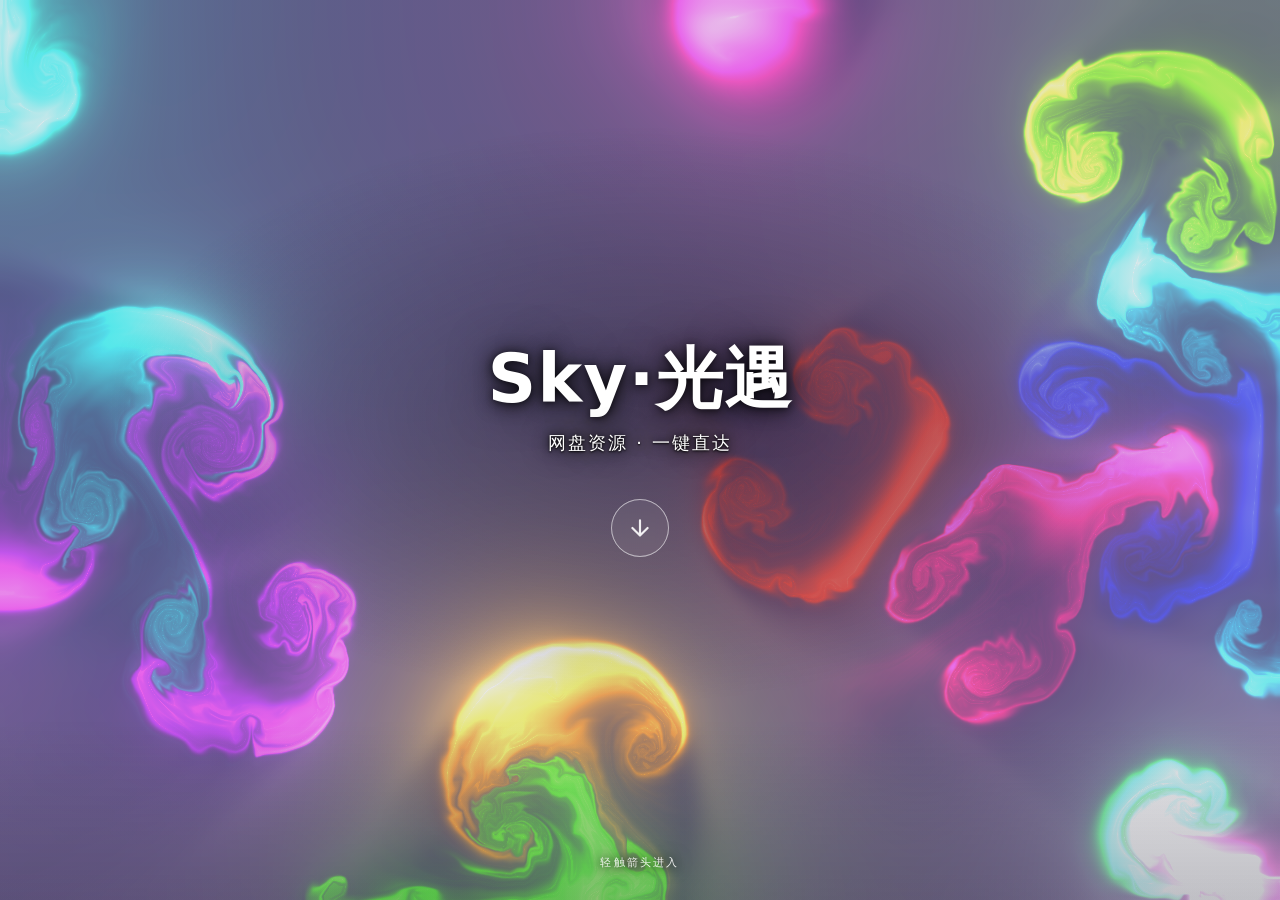
==== index.html @ 62e23b00 "删顶栏+卡片区占满一屏+间距拉开+关于改名 (v=20261108j)" ====
<!doctype html>
<html lang="zh-CN">
<head>
  <meta charset="utf-8">
  <meta name="viewport" content="width=device-width, initial-scale=1, viewport-fit=cover">
  <meta name="theme-color" content="#454178">
  <meta name="description" content="Sky·光遇：光遇资源网盘导航，一键直达。">
  <meta property="og:title" content="Sky·光遇 · 网盘导航">
  <meta property="og:description" content="与光相遇 · 资源直达。">
  <title>Sky·光遇 · 网盘导航</title>
  <link rel="icon" href="favicon.svg" type="image/svg+xml">
  <link rel="stylesheet" href="style.css?v=20261108j">
</head>
<body>

  <!-- ====== 首屏 ====== -->
  <section class="intro" id="intro">
    <canvas id="background" aria-hidden="true"></canvas>
    <canvas id="flow" aria-hidden="true"></canvas>
    <div class="intro-veil" aria-hidden="true"></div>
    <div class="intro-inner">
      <h1 class="intro-title" id="intro-title">Sky·光遇</h1>
      <p class="intro-sub" id="intro-sub">网盘资源 · 一键直达</p>
      <button class="enter" id="enterBtn" type="button" aria-label="进入导航">
        <span class="enter-ring">
          <svg viewBox="0 0 24 24" fill="none" stroke="currentColor" stroke-width="2" stroke-linecap="round" stroke-linejoin="round">
            <path d="M12 5v14M19 12l-7 7-7-7"/>
          </svg>
        </span>
      </button>
    </div>
    <span class="intro-tip">轻触箭头进入</span>
  </section>

  <!-- ====== 主屏 ====== -->
  <section class="main" id="main" aria-hidden="true">

    <!-- 名片卡 -->
    <div class="card-wrap">
      <div class="card" id="card">
        <div class="card-inner">
          <img class="card-avatar" src="assets/avatar.png" alt="Sky·光遇 头像">
          <h1 id="card-title">Sky·光遇</h1>
          <p class="card-slogan" id="card-slogan"></p>
          <ul class="card-links" id="card-links"></ul>
        </div>
      </div>
    </div>

    <!-- 提示条 -->
    <div class="notice-wrap" id="notice-wrap">
      <div class="notice" id="notice">
        <span class="notice-icon">
          <svg viewBox="0 0 24 24" fill="none" stroke="currentColor" stroke-width="2" stroke-linecap="round" stroke-linejoin="round">
            <path d="M10.29 3.86 1.82 18a2 2 0 0 0 1.71 3h16.94a2 2 0 0 0 1.71-3L13.71 3.86a2 2 0 0 0-3.42 0z"/>
            <path d="M12 9v4M12 17h.01"/>
          </svg>
        </span>
        <div class="notice-body">
          <div class="notice-title" id="notice-title"></div>
          <ol class="notice-list" id="notice-list"></ol>
        </div>
      </div>
    </div>

    <!-- 网盘下载 -->
    <section class="downloads" id="downloads">
      <h2 id="downloads-title">网盘下载</h2>
      <p class="downloads-sub" id="downloads-sub"></p>
      <div class="downloads-grid" id="downloads-grid"></div>
    </section>

    <!-- 关于 -->
    <section class="about" id="about">
      <h2 id="about-title">关于本站</h2>
      <div class="about-body" id="about-body"></div>
    </section>

    <footer class="site-footer">
      <span id="copyright"></span>
    </footer>
  </section>

  <script src="links.js?v=20261108j"></script>
  <script src="fluid.js?v=20261108j"></script>
  <script src="app.js?v=20261108j"></script>
</body>
</html>
---- style.css ----
/* ============================================================
 * Sky·光遇 · 紫罗兰风格导航
 * ============================================================ */
:root {
  --bg: #1a1a2e;
  --text: #fff;
  --muted: rgba(255, 255, 255, .55);
  --faint: rgba(255, 255, 255, .35);
  --glass: rgba(255, 255, 255, .045);
  --glass-strong: rgba(255, 255, 255, .08);
  --border: rgba(255, 255, 255, .09);
  --violet: #7b68ee;
  --cyan: #4a90d9;
  --warn: #f0a050;
  --font: "Outfit", system-ui, -apple-system, "Segoe UI", "PingFang SC", "Hiragino Sans GB", "Microsoft YaHei", sans-serif;
  --mono: ui-monospace, "JetBrains Mono", Consolas, monospace;
  --ease-out: cubic-bezier(.22, 1, .36, 1);
  /* 刘海屏 / 底部指示条安全区 */
  --safe-l: env(safe-area-inset-left, 0px);
  --safe-r: env(safe-area-inset-right, 0px);
  --safe-t: env(safe-area-inset-top, 0px);
  --safe-b: env(safe-area-inset-bottom, 0px);
}

* { margin: 0; padding: 0; box-sizing: border-box; }
html, body { width: 100%; height: 100%; }
/* 暗色站：让浏览器把滚动条、表单控件等系统 UI 也画成暗色 */
html { color-scheme: dark; }
body {
  background: var(--bg);
  color: var(--text);
  font-family: var(--font);
  -webkit-font-smoothing: antialiased;
  text-rendering: optimizeLegibility;
  overflow: hidden;
}
a { color: inherit; text-decoration: none; }
ul, ol { list-style: none; }
img { display: block; max-width: 100%; }
button { font: inherit; }

/* ========== 首屏 ========== */
.intro {
  position: fixed;
  inset: 0;
  z-index: 20;
  display: flex;
  align-items: center;
  justify-content: center;
  overflow: hidden;
  background: radial-gradient(ellipse at 50% 45%, #454178 0%, #383463 62%, #2e2b52 100%);
  transition: transform .9s cubic-bezier(.76, 0, .24, 1), opacity .9s cubic-bezier(.76, 0, .24, 1);
  /* 触控顺滑：禁掉浏览器在首屏上的滚动/缩放手势判定，触摸事件直接喂给流体 */
  touch-action: none;
}
.intro.is-gone { transform: translateY(-100%); opacity: 0; pointer-events: none; }
/* 首屏双画布：#background = WebGL 流体（同参考站）；#flow = 不支持 WebGL 时的 2D 降级 */
#background,
#flow {
  position: absolute;
  inset: 0;
  display: block;
  width: 100%;
  height: 100%;
  transition: opacity .6s ease;
}
#flow { display: none; }
body.no-webgl #background { display: none; }
body.no-webgl #flow { display: block; }
/* 降级时的静态彩色光晕，保证首屏仍有流动感 */
body.no-webgl .intro {
  background:
    radial-gradient(ellipse 42% 50% at 18% 30%, rgba(74, 144, 217, .42), transparent 62%),
    radial-gradient(ellipse 40% 46% at 82% 28%, rgba(123, 104, 238, .42), transparent 62%),
    radial-gradient(ellipse 46% 40% at 65% 78%, rgba(255, 107, 170, .30), transparent 62%),
    radial-gradient(ellipse 40% 38% at 25% 82%, rgba(240, 170, 90, .24), transparent 62%),
    radial-gradient(ellipse at 50% 45%, #454178 0%, #383463 62%, #2e2b52 100%);
}
/* 只留标题背后一小团保护晕 + 一层 10% 的柔光薄罩，不再是压暗四周的暗屏 */
.intro-veil {
  position: absolute;
  inset: 0;
  z-index: 1;
  pointer-events: none;
  background:
    radial-gradient(ellipse 42% 32% at 50% 46%, rgba(12, 10, 30, .38) 0%, rgba(12, 10, 30, .16) 58%, transparent 100%),
    linear-gradient(0deg, rgba(10, 10, 26, .18) 0%, transparent 20%),
    linear-gradient(rgba(26, 24, 52, .10), rgba(26, 24, 52, .10));
}
.intro-inner { position: relative; z-index: 3; text-align: center; padding: 24px; }
.intro-title {
  font-size: clamp(2.3rem, 7.5vw, 4.2rem);
  font-weight: 700;
  letter-spacing: .02em;
  line-height: 1.1;
  color: #fff;
  text-shadow: 0 1px 6px rgba(0, 0, 0, .55), 0 2px 18px rgba(0, 0, 0, .85), 0 0 44px rgba(0, 0, 0, .6);
  animation: introRise .9s var(--ease-out) both;
}
.intro-sub {
  margin-top: 14px;
  font-size: clamp(.9rem, 2vw, 1.1rem);
  font-weight: 400;
  letter-spacing: .12em;
  color: #fff;
  text-shadow: 0 1px 2px rgba(0, 0, 0, .95), 0 0 6px rgba(0, 0, 0, .9), 0 0 16px rgba(0, 0, 0, .8), 0 0 28px rgba(0, 0, 0, .6);
  animation: introRise .9s .12s var(--ease-out) both;
}
@keyframes introRise {
  from { opacity: 0; transform: translateY(16px); }
  to { opacity: 1; transform: none; }
}
@media (prefers-reduced-motion: reduce) {
  .intro-title, .intro-sub { animation: none; }
}
.intro-tip {
  position: absolute;
  bottom: 30px;
  left: 0;
  right: 0;
  text-align: center;
  font-size: .7rem;
  letter-spacing: .2em;
  color: rgba(255, 255, 255, .9);
  text-shadow: 0 1px 8px rgba(0, 0, 0, .9), 0 0 18px rgba(0, 0, 0, .6);
  z-index: 3;
}

.enter {
  display: inline-flex;
  align-items: center;
  justify-content: center;
  margin-top: 44px;
  padding: 0;
  border: 0;
  background: none;
  cursor: pointer;
  color: var(--text);
  animation: enterFloat 2.6s ease-in-out infinite;
  -webkit-tap-highlight-color: transparent;
}
.enter-ring {
  position: relative;
  width: 58px;
  height: 58px;
  border-radius: 50%;
  border: 1px solid rgba(255, 255, 255, .32);
  background: rgba(255, 255, 255, .06);
  display: flex;
  align-items: center;
  justify-content: center;
  backdrop-filter: blur(6px);
  -webkit-backdrop-filter: blur(6px);
  transition: border-color .3s ease, background .3s ease, transform .3s ease, box-shadow .3s ease;
}
.enter-ring::before {
  content: "";
  position: absolute;
  inset: -1px;
  border-radius: 50%;
  border: 1px solid rgba(255, 255, 255, .34);
  pointer-events: none;
  animation: enterPulse 2.6s ease-out infinite;
}
.enter-ring svg { width: 26px; height: 26px; opacity: .9; transition: transform .3s ease, opacity .3s ease; }
.enter:hover .enter-ring,
.enter:focus-visible .enter-ring {
  border-color: rgba(255, 255, 255, .7);
  background: rgba(255, 255, 255, .14);
  transform: scale(1.08);
  box-shadow: 0 0 26px rgba(150, 120, 255, .4);
  outline: none;
}
.enter:hover .enter-ring svg { opacity: 1; transform: translateY(4px); }
.enter:active .enter-ring { transform: scale(.94); }
@keyframes enterFloat { 0%, 100% { transform: translateY(0); } 50% { transform: translateY(9px); } }
@keyframes enterPulse { 0% { transform: scale(1); opacity: .55; } 70%, 100% { transform: scale(1.65); opacity: 0; } }

/* ========== 主屏 ========== */
.main {
  position: fixed;
  inset: 0;
  z-index: 5;
  opacity: 0;
  pointer-events: none;
  overflow-y: auto;
  overflow-x: hidden;
  scroll-behavior: smooth;
  -webkit-overflow-scrolling: touch;
  transition: opacity .6s ease;
}
.main.is-visible { opacity: 1; pointer-events: auto; }
.main::before {
  content: "";
  position: fixed;
  inset: 0;
  z-index: 0;
  pointer-events: none;
  background:
    radial-gradient(ellipse 800px 600px at 10% 15%, rgba(74, 144, 217, .32), transparent 50%),
    radial-gradient(ellipse 700px 500px at 90% 25%, rgba(123, 104, 238, .30), transparent 50%),
    radial-gradient(ellipse 600px 500px at 50% 85%, rgba(255, 107, 107, .16), transparent 50%),
    radial-gradient(ellipse 500px 400px at 85% 80%, rgba(240, 160, 80, .13), transparent 50%),
    linear-gradient(180deg, #1a1a2e 0%, #16213e 50%, #1a1a2e 100%);
}

.topbar {
  position: relative;
  z-index: 2;
  max-width: 720px;
  margin: 0 auto;
  padding: 22px 28px 0;
  display: flex;
  align-items: center;
  justify-content: space-between;
  font-size: .8rem;
  letter-spacing: .08em;
  color: var(--faint);
}
.topbar-count {
  padding: 6px 12px;
  border: 1px solid var(--border);
  border-radius: 999px;
  background: var(--glass);
}

/* ---- 名片卡 ---- */
/* 卡片区拉满一整屏：卡片本身随视口撑高，内容居中分布，与下方提示条拉开距离 */
.card-wrap {
  position: relative;
  z-index: 2;
  min-height: min(100dvh, 880px);
  display: flex;
  align-items: center;
  justify-content: center;
  padding: 48px 28px 64px;
}
.card {
  position: relative;
  width: 100%;
  max-width: 420px;
  min-height: min(calc(100dvh - 170px), 780px);
  display: flex;
  align-items: center;
  padding: 44px 34px;
  border-radius: 24px;
}
.card::before {
  content: "";
  position: absolute;
  inset: 0;
  border-radius: 24px;
  background: var(--glass);
  border: 1px solid var(--border);
  backdrop-filter: blur(24px);
  -webkit-backdrop-filter: blur(24px);
  box-shadow: 0 30px 80px rgba(0, 0, 0, .22);
}
.card-inner {
  position: relative;
  z-index: 1;
  display: flex;
  flex-direction: column;
  align-items: center;
  justify-content: center;
  gap: 16px;
  width: 100%;
  text-align: center;
}
.card-avatar {
  width: 108px;
  height: 108px;
  border-radius: 50%;
  border: 3px solid rgba(255, 255, 255, .62);
  object-fit: cover;
  background: #fff;
  box-shadow: 0 12px 34px rgba(0, 0, 0, .38), 0 0 0 5px rgba(169, 140, 255, .16);
}
.card h1 { margin-top: 8px; font-size: 1.6rem; font-weight: 600; letter-spacing: .02em; }
.card-slogan { font-size: .9rem; font-weight: 300; color: var(--muted); letter-spacing: .04em; }
.card-links { display: flex; flex-direction: column; gap: 14px; width: 100%; margin-top: 26px; }
.card-links li { width: 100%; }
.card-links li.row-pair { display: flex; gap: 10px; }
.card-links li.row-pair > * { flex: 1; min-width: 0; }
.card-links a,
.card-links button {
  width: 100%;
  display: flex;
  flex-direction: row;
  align-items: center;
  justify-content: center;
  gap: 8px;
  padding: 14px 18px;
  border: 1px solid var(--border);
  border-radius: 14px;
  background: var(--glass);
  color: var(--text);
  cursor: pointer;
  white-space: nowrap;
  -webkit-tap-highlight-color: transparent;
  transition: background .3s ease, border-color .3s ease, transform .35s var(--ease-out);
}
.card-links a:hover,
.card-links button:hover { background: var(--glass-strong); border-color: rgba(255, 255, 255, .2); transform: translateY(-4px); }
.card-links a:active,
.card-links button:active { transform: scale(.97); }
.card-links a:focus-visible,
.card-links button:focus-visible { outline: 2px solid var(--violet); outline-offset: 2px; }
.card-links svg { width: 20px; height: 20px; flex-shrink: 0; opacity: .88; }
.card-links span { font-size: .84rem; letter-spacing: .03em; }
.toast {
  position: fixed;
  left: 50%;
  bottom: 42px;
  z-index: 60;
  transform: translate(-50%, 14px);
  padding: 10px 18px;
  border-radius: 999px;
  border: 1px solid var(--border);
  background: rgba(26, 26, 46, .92);
  backdrop-filter: blur(12px);
  font-size: .8rem;
  letter-spacing: .04em;
  opacity: 0;
  pointer-events: none;
  transition: opacity .25s ease, transform .25s var(--ease-out);
}
.toast.is-on { opacity: 1; transform: translate(-50%, 0); }

/* ---- 提示条 ---- */
.notice-wrap { position: relative; z-index: 2; max-width: 720px; margin: 0 auto; padding: 30px 28px 8px; }
.notice {
  display: flex;
  gap: 12px;
  padding: 14px 18px 15px;
  border-radius: 14px;
  background: rgba(240, 160, 80, .07);
  border: 1px solid rgba(240, 160, 80, .22);
  border-left: 4px solid var(--warn);
}
.notice-icon { flex-shrink: 0; width: 20px; height: 20px; margin-top: 2px; color: var(--warn); }
.notice-icon svg { width: 20px; height: 20px; }
.notice-body { flex: 1; min-width: 0; }
.notice-title { font-size: .85rem; font-weight: 600; letter-spacing: .04em; color: var(--warn); margin-bottom: 7px; }
.notice-list { counter-reset: note; }
.notice-list li {
  position: relative;
  counter-increment: note;
  padding-left: 22px;
  font-size: .82rem;
  line-height: 1.75;
  color: var(--muted);
}
.notice-list li + li { margin-top: 3px; }
.notice-list li::before {
  content: counter(note) "、";
  position: absolute;
  left: 0;
  top: 0;
  font-family: var(--mono);
  font-size: .78rem;
  color: rgba(240, 160, 80, .85);
}

/* ---- 网盘下载 ---- */
.downloads { position: relative; z-index: 2; max-width: 720px; margin: 0 auto; padding: 46px 28px 10px; border-radius: 20px; }
.downloads h2 { font-size: clamp(1.4rem, 3.6vw, 1.9rem); font-weight: 600; letter-spacing: -.02em; margin-bottom: 10px; display: flex; align-items: center; gap: 10px; }
.downloads h2::before { content: ""; width: 4px; height: 22px; border-radius: 2px; background: var(--violet); }
.downloads-sub { color: var(--muted); font-size: .92rem; line-height: 1.6; margin-bottom: 22px; }
.downloads-grid { display: grid; grid-template-columns: repeat(auto-fill, minmax(210px, 1fr)); gap: 12px; }
.download-card {
  display: flex;
  align-items: center;
  gap: 12px;
  width: 100%;
  padding: 14px 16px;
  border-radius: 16px;
  border: 1px solid var(--border);
  background: var(--glass);
  color: var(--text);
  text-align: left;
  cursor: pointer;
  backdrop-filter: blur(18px);
  -webkit-backdrop-filter: blur(18px);
  -webkit-tap-highlight-color: transparent;
  transition: transform .35s var(--ease-out), background .25s ease, border-color .25s ease, box-shadow .35s ease;
}
.download-card:hover {
  background: var(--glass-strong);
  border-color: rgba(255, 255, 255, .2);
  transform: translateY(-4px);
  box-shadow: 0 14px 32px -18px var(--glow, rgba(123, 104, 238, .42));
}
.download-card:active { transform: scale(.98); }
.download-card:focus-visible { outline: 2px solid var(--violet); outline-offset: 2px; }

/* 网盘徽章：彩色玻璃质感（渐变 + 斜向高光 + 内描边 + 品牌色柔光），不再是纯色块 */
.download-badge {
  position: relative;
  isolation: isolate;
  width: 44px;
  height: 44px;
  border-radius: 14px;
  display: flex;
  align-items: center;
  justify-content: center;
  flex-shrink: 0;
  overflow: hidden;
  color: #fff;
  border: 1px solid rgba(255, 255, 255, .34);
  background:
    linear-gradient(150deg, rgba(255, 255, 255, .38) 0%, rgba(255, 255, 255, .06) 34%, transparent 58%),
    linear-gradient(160deg, transparent 28%, rgba(0, 0, 0, .32) 100%),
    linear-gradient(145deg, var(--c1, #7b68ee) 0%, var(--c2, #4034a8) 88%);
  box-shadow:
    inset 0 1px 1px rgba(255, 255, 255, .55),
    inset 0 -5px 10px rgba(0, 0, 0, .2),
    0 4px 12px -3px var(--glow, rgba(123, 104, 238, .42)),
    0 3px 8px rgba(0, 0, 0, .3);
  transition: transform .4s var(--ease-out), box-shadow .4s var(--ease-out);
}
/* 斜切玻璃反光，hover 时缓缓扫过 */
.download-badge::before {
  content: "";
  position: absolute;
  inset: -45% -65%;
  z-index: 0;
  pointer-events: none;
  background: linear-gradient(115deg, transparent 34%, rgba(255, 255, 255, .3) 46%, rgba(255, 255, 255, .06) 57%, transparent 67%);
  transform: translateX(-24%);
  transition: transform .6s var(--ease-out);
}
/* 底部一圈柔和反射，制造厚度 */
.download-badge::after {
  content: "";
  position: absolute;
  left: 14%; right: 14%; bottom: -8px;
  height: 16px;
  border-radius: 50%;
  pointer-events: none;
  opacity: .5;
  filter: blur(3px);
  background: radial-gradient(ellipse at center, rgba(255, 255, 255, .55), transparent 70%);
}
.badge-label {
  position: relative;
  z-index: 1;
  font-size: .74rem;
  font-weight: 700;
  letter-spacing: .01em;
  line-height: 1;
  text-shadow: 0 1px 3px rgba(0, 0, 0, .5), 0 0 8px rgba(0, 0, 0, .22);
}
.download-card:hover .download-badge {
  transform: translateY(-2px) rotate(-4deg) scale(1.05);
  box-shadow:
    inset 0 1px 1px rgba(255, 255, 255, .6),
    inset 0 -5px 10px rgba(0, 0, 0, .18),
    0 9px 22px -4px var(--glow, rgba(123, 104, 238, .42)),
    0 4px 10px rgba(0, 0, 0, .3);
}
.download-card:hover .download-badge::before { transform: translateX(24%); }
.download-info { flex: 1; min-width: 0; text-align: left; }
.download-name { font-size: .95rem; font-weight: 500; }
.download-note { font-size: .76rem; color: var(--muted); margin-top: 2px; white-space: nowrap; overflow: hidden; text-overflow: ellipsis; }
.download-arrow { flex-shrink: 0; opacity: .4; transition: opacity .25s ease, transform .25s ease; }
.download-arrow svg { width: 18px; height: 18px; }
.download-card:hover .download-arrow { opacity: .9; transform: translate(2px, -2px); }
.downloads.flash { animation: flash 1.8s ease-out; }
@keyframes flash {
  0% { background: transparent; box-shadow: 0 0 0 0 rgba(123, 104, 238, 0); }
  18% { background: rgba(123, 104, 238, .14); box-shadow: 0 0 0 2px rgba(123, 104, 238, .32), 0 0 34px rgba(123, 104, 238, .22); }
  100% { background: transparent; box-shadow: 0 0 0 0 rgba(123, 104, 238, 0); }
}

/* ---- 关于 ---- */
.about { position: relative; z-index: 2; max-width: 720px; margin: 0 auto; padding: 54px 28px 76px; /* 在视口外时整块跳过渲染，手机滚动更省 */ content-visibility: auto; contain-intrinsic-size: auto 380px; }
.about h2 { font-size: clamp(1.5rem, 4vw, 2rem); font-weight: 600; letter-spacing: -.02em; margin-bottom: 22px; display: flex; align-items: center; gap: 10px; }
.about h2::before { content: ""; width: 4px; height: 22px; border-radius: 2px; background: var(--cyan); }
.about-body p { color: var(--muted); font-size: .95rem; line-height: 1.85; margin-bottom: 12px; }

.site-footer {
  position: relative;
  z-index: 2;
  border-top: 1px solid var(--border);
  padding: 30px 28px;
  text-align: center;
}
#copyright { font-family: var(--mono); font-size: 11px; color: rgba(255, 255, 255, .3); letter-spacing: .1em; text-transform: uppercase; }

/* ========== 入场动画 ========== */
@keyframes rise-in { from { opacity: 0; transform: translateY(16px); } }
.main.is-visible .card { animation: rise-in .75s var(--ease-out) backwards; }
.main.is-visible .notice { animation: rise-in .7s var(--ease-out) .12s backwards; }
.main.is-visible .download-card { animation: rise-in .6s var(--ease-out) backwards; animation-delay: calc(.18s + var(--i, 0) * 60ms); }

/* ========== 二维码弹窗 ========== */
.qr-modal {
  position: fixed;
  inset: 0;
  z-index: 999;
  display: flex;
  align-items: center;
  justify-content: center;
  padding: 24px;
  pointer-events: none;
}
/* 关键：hidden 时必须彻底不显示，否则会盖住整页导致点不动 */
.qr-modal[hidden] { display: none !important; }
.qr-modal.is-open { pointer-events: auto; }
.qr-backdrop {
  position: absolute;
  inset: 0;
  background: rgba(8, 8, 22, .72);
  backdrop-filter: blur(10px);
  -webkit-backdrop-filter: blur(10px);
  opacity: 0;
  transition: opacity .28s ease;
}
.qr-dialog {
  position: relative;
  margin: 0;
  width: min(320px, 86vw);
  padding: 16px 16px 18px;
  border: 1px solid var(--border);
  border-radius: 22px;
  background: rgba(32, 32, 62, .94);
  box-shadow: 0 30px 80px rgba(0, 0, 0, .55);
  display: flex;
  flex-direction: column;
  align-items: center;
  gap: 12px;
  opacity: 0;
  transform: translateY(14px) scale(.94);
  transition: opacity .28s ease, transform .42s cubic-bezier(.16, 1, .3, 1);
}
.qr-modal.is-open .qr-backdrop { opacity: 1; }
.qr-modal.is-open .qr-dialog { opacity: 1; transform: none; }
.qr-img { display: block; width: 100%; max-height: 52vh; object-fit: contain; border-radius: 14px; background: #fff; }
.qr-dialog figcaption { display: flex; flex-direction: column; align-items: center; gap: 3px; text-align: center; width: 100%; }
.qr-name { font-size: 1.05rem; font-weight: 600; max-width: 100%; }
.qr-num { font-size: .86rem; line-height: 1.5; color: var(--muted); max-width: 100%; }
.qr-dialog em { margin-top: 6px; font-style: normal; font-size: .76rem; line-height: 1.6; color: rgba(255, 255, 255, .55); max-width: 100%; }
/* 赞赏码信息量大，弹窗略微加宽，方便手机扫码 */
.qr-dialog.is-reward { width: min(380px, 90vw); }
.qr-close {
  position: absolute;
  top: 10px;
  right: 10px;
  width: 32px;
  height: 32px;
  display: grid;
  place-items: center;
  padding: 0;
  border: 1px solid var(--border);
  border-radius: 50%;
  background: rgba(20, 20, 44, .8);
  color: #fff;
  cursor: pointer;
  transition: background .2s ease, transform .2s ease;
}
.qr-close:hover { background: rgba(60, 60, 100, .9); transform: rotate(90deg); }
.qr-close svg { width: 16px; height: 16px; }

/* ========== 响应式 & 手机端优化 ========== */
html, body { overscroll-behavior: none; }
body { -webkit-text-size-adjust: 100%; }
.main {
  overscroll-behavior-y: contain;
  padding-left: var(--safe-l);
  padding-right: var(--safe-r);
}
.topbar { padding-top: calc(22px + var(--safe-t)); }
.intro-tip { bottom: calc(30px + var(--safe-b)); }
.toast { bottom: calc(42px + var(--safe-b)); }
.site-footer { padding-bottom: calc(30px + var(--safe-b)); }

/* 弹窗：适配刘海 / 底部指示条，矮屏不溢出，关闭按钮热区 ≥44px */
.qr-modal {
  padding: calc(24px + var(--safe-t)) calc(24px + var(--safe-r)) calc(24px + var(--safe-b)) calc(24px + var(--safe-l));
  overscroll-behavior: contain;
}
.qr-backdrop { touch-action: none; }
.qr-dialog {
  max-height: calc(100dvh - 48px - var(--safe-t) - var(--safe-b));
  overflow-y: auto;
  overscroll-behavior: contain;
}
.qr-img { max-height: min(52dvh, 420px); }
.qr-close::after { content: ""; position: absolute; inset: -7px; }

/* 触屏不保留 :hover 态（iOS 点完会粘住），并统一卡片底色 */
@media (hover: none) {
  .card-links a:hover,
  .card-links button:hover { background: var(--glass); border-color: var(--border); transform: none; }
  .download-card,
  .download-card:hover { background: rgba(34, 34, 66, .5); border-color: var(--border); transform: none; box-shadow: none; }
  .download-card:hover .download-arrow { opacity: .4; transform: none; }
  .download-card:hover .download-badge { transform: none; }
  .download-card:hover .download-badge::before { transform: translateX(-24%); }
  .enter:hover .enter-ring {
    border-color: rgba(255, 255, 255, .32);
    background: rgba(255, 255, 255, .06);
    transform: none;
    box-shadow: none;
  }
  .enter:hover .enter-ring svg { opacity: .9; transform: none; }
  .qr-close:hover { background: rgba(20, 20, 44, .8); transform: none; }
}

@media (max-width: 768px) {
  /* 手机上卡片区同样占满一整屏（去掉 topbar 后自然顶格），与提示条拉开距离 */
  .card-wrap { min-height: min(100dvh, 880px); padding: 40px 20px 56px; }
  .card { min-height: calc(100dvh - 150px); padding: 34px 20px; }
  /* 手机上少一层实时模糊，滚动更顺、更省电 */
  .card::before { backdrop-filter: blur(14px); -webkit-backdrop-filter: blur(14px); }
  .card-avatar { width: 92px; height: 92px; }
  .card-links { gap: 12px; margin-top: 22px; }
  .card-links a,
  .card-links button { padding: 13px 14px; }
  .card-links span { font-size: .88rem; }
  .notice-wrap { padding: 26px 20px 8px; }
  .notice { padding: 13px 15px 14px; gap: 10px; }
  .notice-list li { font-size: .82rem; line-height: 1.7; }
  .downloads { padding: 40px 20px 10px; }
  .downloads-grid { grid-template-columns: 1fr; }
  /* 逐张卡片的 backdrop-filter 是手机滚动时最大的开销，改半透明实底 */
  .download-card,
  .download-card:hover {
    backdrop-filter: none;
    -webkit-backdrop-filter: none;
    background: rgba(34, 34, 66, .5);
  }
  .download-note { font-size: .82rem; }
  .about { padding: 42px 20px 60px; }
  .qr-backdrop { backdrop-filter: blur(6px); -webkit-backdrop-filter: blur(6px); }
  .qr-num { font-size: .88rem; }
  .enter-ring { backdrop-filter: blur(4px); -webkit-backdrop-filter: blur(4px); }
}

/* 窄屏（iPhone SE、360px 安卓等）压紧间距，但保持并排按钮不竖排 */
@media (max-width: 380px) {
  .card-links { gap: 8px; }
  .card-links a,
  .card-links button { padding: 11px 10px; gap: 6px; }
  .card-links span { font-size: .84rem; }
  .intro-title { font-size: 2.1rem; }
}

@media (prefers-reduced-motion: reduce) {
  *, *::before, *::after {
    animation-duration: .01ms !important;
    animation-iteration-count: 1 !important;
    transition-duration: .01ms !important;
    scroll-behavior: auto !important;
  }
}
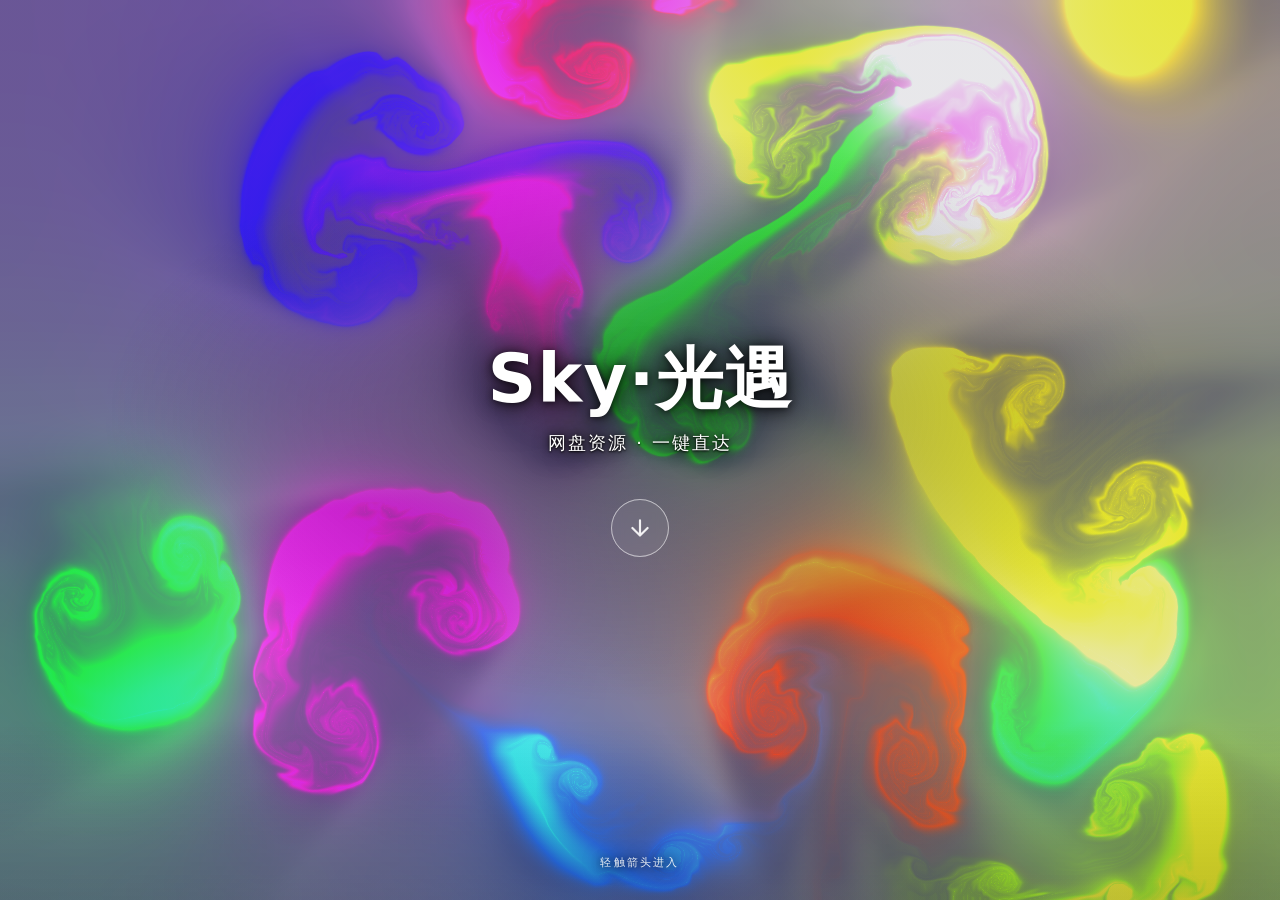
==== commit 12db95fb: "流体纯鲜艳(sat1.0)+触控色压暗 (v=20261108k)" ====
--- a/index.html
+++ b/index.html
@@ -9,7 +9,7 @@
   <meta property="og:description" content="与光相遇 · 资源直达。">
   <title>Sky·光遇 · 网盘导航</title>
   <link rel="icon" href="favicon.svg" type="image/svg+xml">
-  <link rel="stylesheet" href="style.css?v=20261108j">
+  <link rel="stylesheet" href="style.css?v=20261108k">
 </head>
 <body>
 
@@ -81,8 +81,8 @@
     </footer>
   </section>
 
-  <script src="links.js?v=20261108j"></script>
-  <script src="fluid.js?v=20261108j"></script>
-  <script src="app.js?v=20261108j"></script>
+  <script src="links.js?v=20261108k"></script>
+  <script src="fluid.js?v=20261108k"></script>
+  <script src="app.js?v=20261108k"></script>
 </body>
 </html>
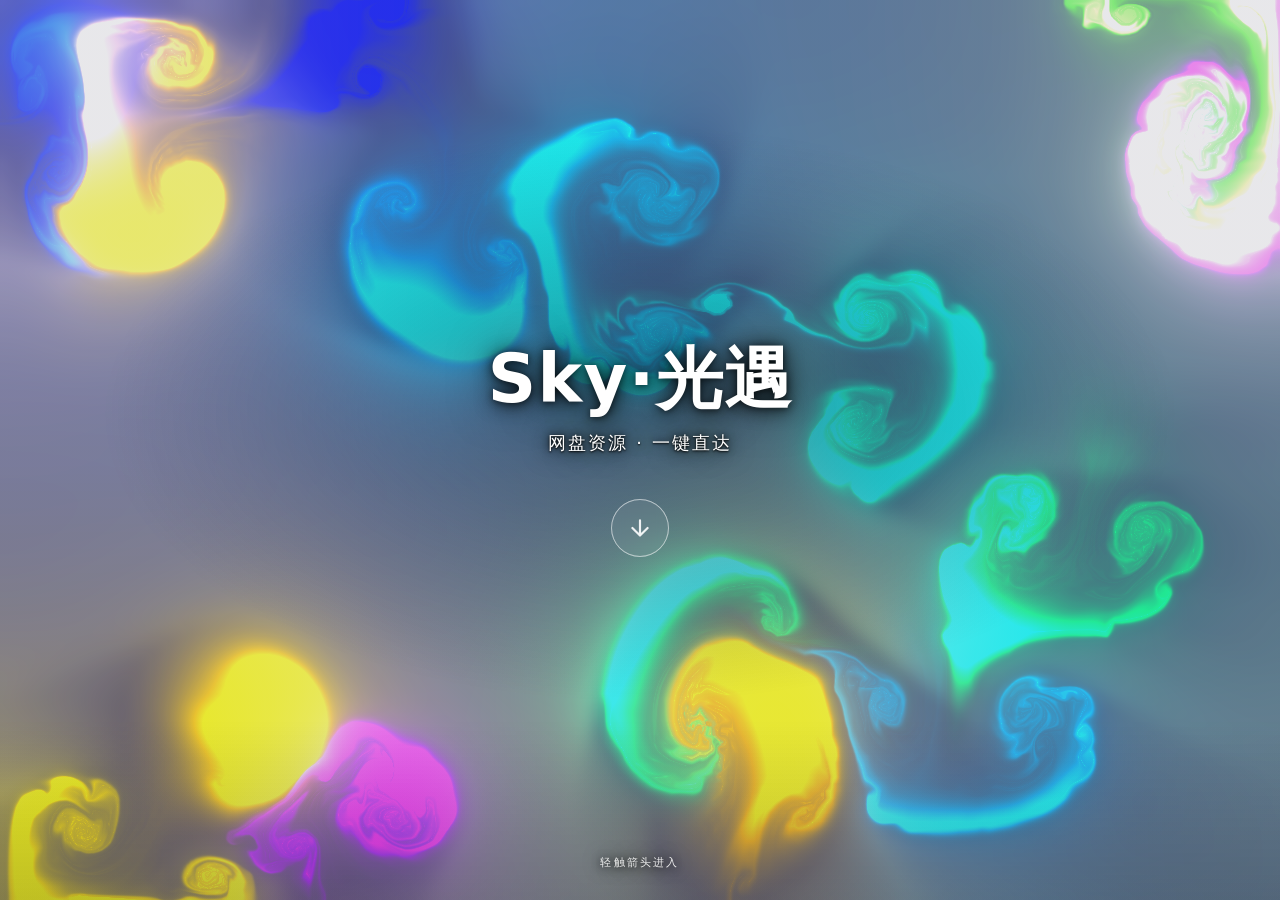
==== commit 7a5069b7: "头像放大 128/108 (v=20261108l)" ====
--- a/index.html
+++ b/index.html
@@ -9,7 +9,7 @@
   <meta property="og:description" content="与光相遇 · 资源直达。">
   <title>Sky·光遇 · 网盘导航</title>
   <link rel="icon" href="favicon.svg" type="image/svg+xml">
-  <link rel="stylesheet" href="style.css?v=20261108k">
+  <link rel="stylesheet" href="style.css?v=20261108l">
 </head>
 <body>
 
@@ -81,8 +81,8 @@
     </footer>
   </section>
 
-  <script src="links.js?v=20261108k"></script>
-  <script src="fluid.js?v=20261108k"></script>
-  <script src="app.js?v=20261108k"></script>
+  <script src="links.js?v=20261108l"></script>
+  <script src="fluid.js?v=20261108l"></script>
+  <script src="app.js?v=20261108l"></script>
 </body>
 </html>
--- a/style.css
+++ b/style.css
@@ -268,8 +268,8 @@
   text-align: center;
 }
 .card-avatar {
-  width: 108px;
-  height: 108px;
+  width: 128px;
+  height: 128px;
   border-radius: 50%;
   border: 3px solid rgba(255, 255, 255, .62);
   object-fit: cover;
@@ -614,7 +614,7 @@
   .card { min-height: calc(100dvh - 150px); padding: 34px 20px; }
   /* 手机上少一层实时模糊，滚动更顺、更省电 */
   .card::before { backdrop-filter: blur(14px); -webkit-backdrop-filter: blur(14px); }
-  .card-avatar { width: 92px; height: 92px; }
+  .card-avatar { width: 108px; height: 108px; }
   .card-links { gap: 12px; margin-top: 22px; }
   .card-links a,
   .card-links button { padding: 13px 14px; }
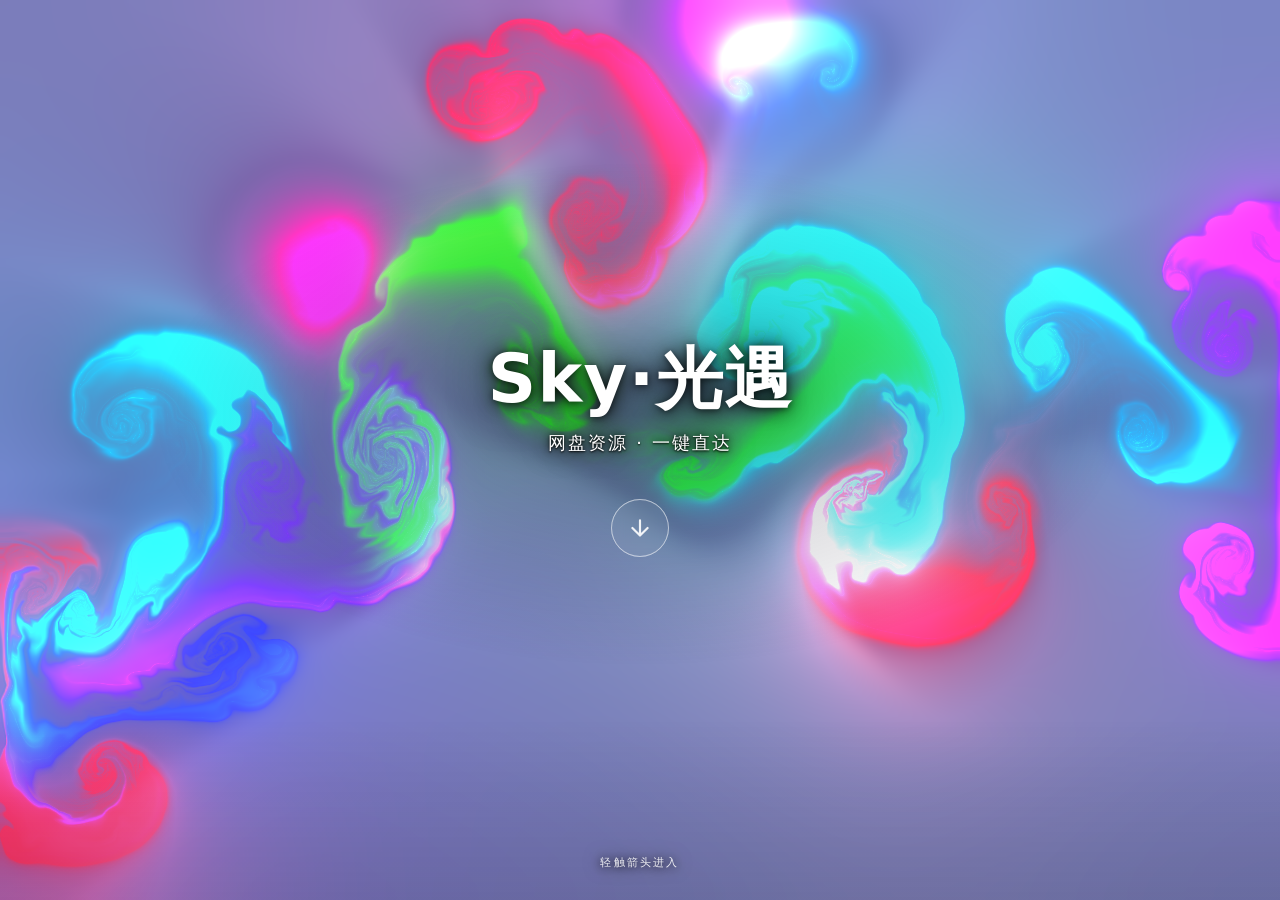
==== commit 0b269e76: "首屏去灰罩+底色提亮一档 (v=20261108m)" ====
--- a/index.html
+++ b/index.html
@@ -3,13 +3,13 @@
 <head>
   <meta charset="utf-8">
   <meta name="viewport" content="width=device-width, initial-scale=1, viewport-fit=cover">
-  <meta name="theme-color" content="#454178">
+  <meta name="theme-color" content="#504c8c">
   <meta name="description" content="Sky·光遇：光遇资源网盘导航，一键直达。">
   <meta property="og:title" content="Sky·光遇 · 网盘导航">
   <meta property="og:description" content="与光相遇 · 资源直达。">
   <title>Sky·光遇 · 网盘导航</title>
   <link rel="icon" href="favicon.svg" type="image/svg+xml">
-  <link rel="stylesheet" href="style.css?v=20261108l">
+  <link rel="stylesheet" href="style.css?v=20261108m">
 </head>
 <body>
 
@@ -81,8 +81,8 @@
     </footer>
   </section>
 
-  <script src="links.js?v=20261108l"></script>
-  <script src="fluid.js?v=20261108l"></script>
-  <script src="app.js?v=20261108l"></script>
+  <script src="links.js?v=20261108m"></script>
+  <script src="fluid.js?v=20261108m"></script>
+  <script src="app.js?v=20261108m"></script>
 </body>
 </html>
--- a/style.css
+++ b/style.css
@@ -48,7 +48,7 @@
   align-items: center;
   justify-content: center;
   overflow: hidden;
-  background: radial-gradient(ellipse at 50% 45%, #454178 0%, #383463 62%, #2e2b52 100%);
+  background: radial-gradient(ellipse at 50% 45%, #504c8c 0%, #423e74 62%, #37345f 100%);
   transition: transform .9s cubic-bezier(.76, 0, .24, 1), opacity .9s cubic-bezier(.76, 0, .24, 1);
   /* 触控顺滑：禁掉浏览器在首屏上的滚动/缩放手势判定，触摸事件直接喂给流体 */
   touch-action: none;
@@ -74,18 +74,17 @@
     radial-gradient(ellipse 40% 46% at 82% 28%, rgba(123, 104, 238, .42), transparent 62%),
     radial-gradient(ellipse 46% 40% at 65% 78%, rgba(255, 107, 170, .30), transparent 62%),
     radial-gradient(ellipse 40% 38% at 25% 82%, rgba(240, 170, 90, .24), transparent 62%),
-    radial-gradient(ellipse at 50% 45%, #454178 0%, #383463 62%, #2e2b52 100%);
-}
-/* 只留标题背后一小团保护晕 + 一层 10% 的柔光薄罩，不再是压暗四周的暗屏 */
+    radial-gradient(ellipse at 50% 45%, #504c8c 0%, #423e74 62%, #37345f 100%);
+}
+/* 标题保护晕收小调淡，全屏灰罩去掉，底色整体提亮一档 */
 .intro-veil {
   position: absolute;
   inset: 0;
   z-index: 1;
   pointer-events: none;
   background:
-    radial-gradient(ellipse 42% 32% at 50% 46%, rgba(12, 10, 30, .38) 0%, rgba(12, 10, 30, .16) 58%, transparent 100%),
-    linear-gradient(0deg, rgba(10, 10, 26, .18) 0%, transparent 20%),
-    linear-gradient(rgba(26, 24, 52, .10), rgba(26, 24, 52, .10));
+    radial-gradient(ellipse 38% 28% at 50% 46%, rgba(12, 10, 30, .30) 0%, rgba(12, 10, 30, .12) 58%, transparent 100%),
+    linear-gradient(0deg, rgba(10, 10, 26, .14) 0%, transparent 20%);
 }
 .intro-inner { position: relative; z-index: 3; text-align: center; padding: 24px; }
 .intro-title {
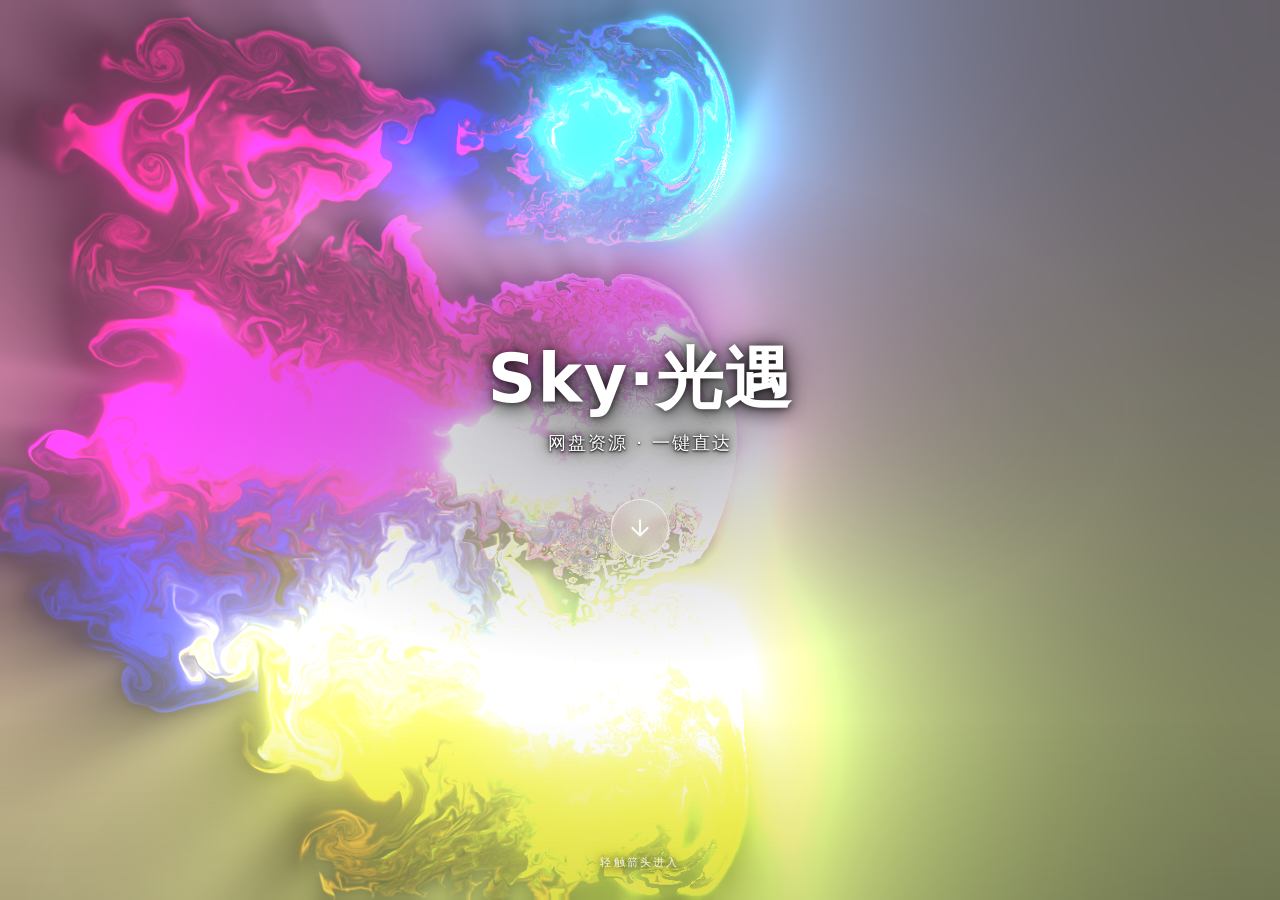
==== commit 38d5a187: "首屏改纯黑背景+开场云浪扫过全屏后自然消散 (v=20261121a)" ====
--- a/index.html
+++ b/index.html
@@ -3,13 +3,13 @@
 <head>
   <meta charset="utf-8">
   <meta name="viewport" content="width=device-width, initial-scale=1, viewport-fit=cover">
-  <meta name="theme-color" content="#504c8c">
+  <meta name="theme-color" content="#000000">
   <meta name="description" content="Sky·光遇：光遇资源网盘导航，一键直达。">
   <meta property="og:title" content="Sky·光遇 · 网盘导航">
   <meta property="og:description" content="与光相遇 · 资源直达。">
   <title>Sky·光遇 · 网盘导航</title>
   <link rel="icon" href="favicon.svg" type="image/svg+xml">
-  <link rel="stylesheet" href="style.css?v=20261108m">
+  <link rel="stylesheet" href="style.css?v=20261121a">
 </head>
 <body>
 
@@ -81,8 +81,8 @@
     </footer>
   </section>
 
-  <script src="links.js?v=20261108m"></script>
-  <script src="fluid.js?v=20261108m"></script>
-  <script src="app.js?v=20261108m"></script>
+  <script src="links.js?v=20261121a"></script>
+  <script src="fluid.js?v=20261121a"></script>
+  <script src="app.js?v=20261121a"></script>
 </body>
 </html>
--- a/style.css
+++ b/style.css
@@ -48,7 +48,7 @@
   align-items: center;
   justify-content: center;
   overflow: hidden;
-  background: radial-gradient(ellipse at 50% 45%, #504c8c 0%, #423e74 62%, #37345f 100%);
+  background: radial-gradient(ellipse at 50% 45%, #0a0a12 0%, #050508 62%, #000 100%);
   transition: transform .9s cubic-bezier(.76, 0, .24, 1), opacity .9s cubic-bezier(.76, 0, .24, 1);
   /* 触控顺滑：禁掉浏览器在首屏上的滚动/缩放手势判定，触摸事件直接喂给流体 */
   touch-action: none;
@@ -74,7 +74,7 @@
     radial-gradient(ellipse 40% 46% at 82% 28%, rgba(123, 104, 238, .42), transparent 62%),
     radial-gradient(ellipse 46% 40% at 65% 78%, rgba(255, 107, 170, .30), transparent 62%),
     radial-gradient(ellipse 40% 38% at 25% 82%, rgba(240, 170, 90, .24), transparent 62%),
-    radial-gradient(ellipse at 50% 45%, #504c8c 0%, #423e74 62%, #37345f 100%);
+    radial-gradient(ellipse at 50% 45%, #0a0a12 0%, #050508 62%, #000 100%);
 }
 /* 标题保护晕收小调淡，全屏灰罩去掉，底色整体提亮一档 */
 .intro-veil {
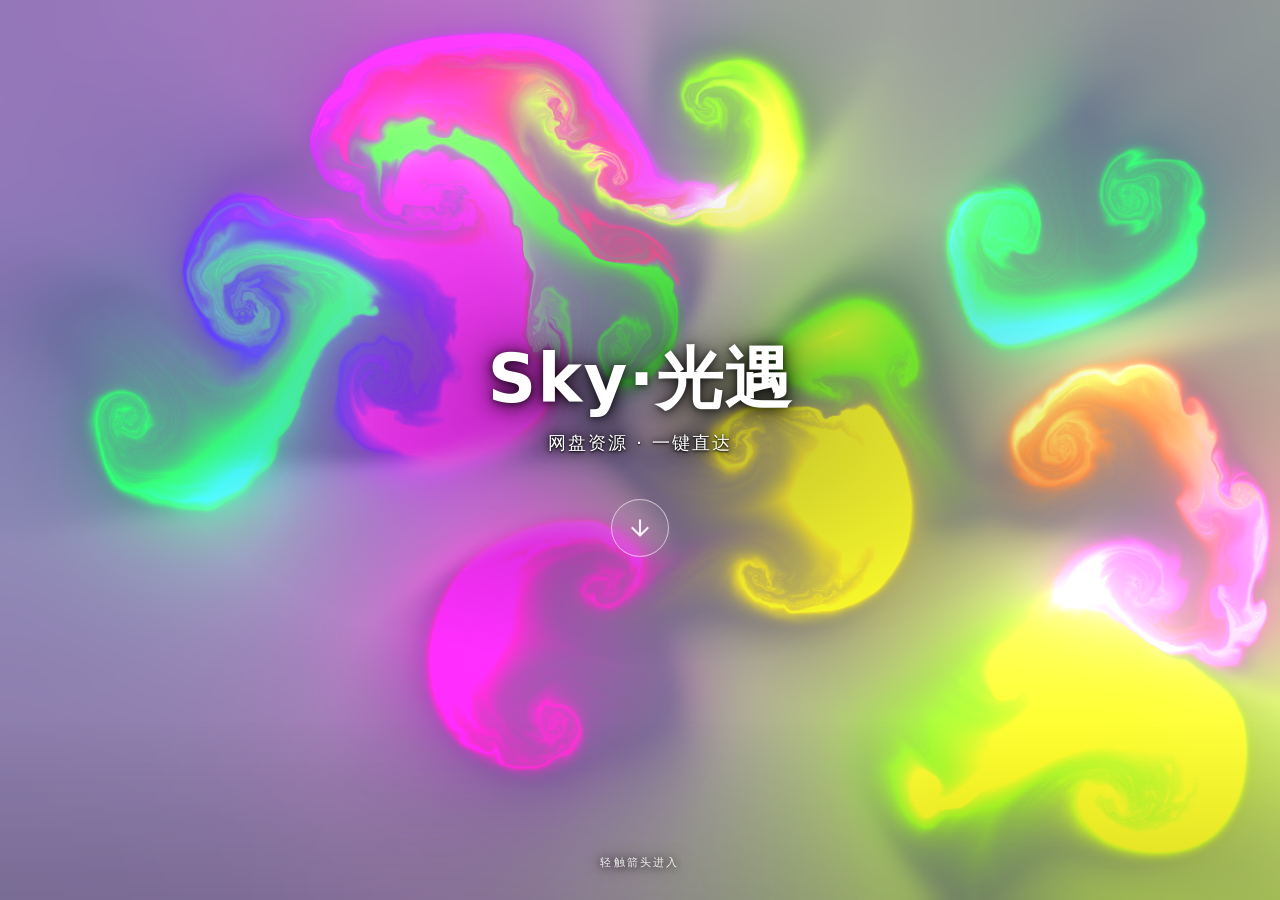
==== commit 1f922c79: "紫罗兰版：底色去纯黑提亮为紫罗兰色；开场云团改全屏随机浮现，不再从左侧喷出" ====
--- a/index.html
+++ b/index.html
@@ -3,13 +3,13 @@
 <head>
   <meta charset="utf-8">
   <meta name="viewport" content="width=device-width, initial-scale=1, viewport-fit=cover">
-  <meta name="theme-color" content="#000000">
+  <meta name="theme-color" content="#454178">
   <meta name="description" content="Sky·光遇：光遇资源网盘导航，一键直达。">
   <meta property="og:title" content="Sky·光遇 · 网盘导航">
   <meta property="og:description" content="与光相遇 · 资源直达。">
   <title>Sky·光遇 · 网盘导航</title>
   <link rel="icon" href="favicon.svg" type="image/svg+xml">
-  <link rel="stylesheet" href="style.css?v=20261121a">
+  <link rel="stylesheet" href="style.css?v=20261121b">
 </head>
 <body>
 
@@ -81,8 +81,8 @@
     </footer>
   </section>
 
-  <script src="links.js?v=20261121a"></script>
-  <script src="fluid.js?v=20261121a"></script>
-  <script src="app.js?v=20261121a"></script>
+  <script src="links.js?v=20261121b"></script>
+  <script src="fluid.js?v=20261121b"></script>
+  <script src="app.js?v=20261121b"></script>
 </body>
 </html>
--- a/style.css
+++ b/style.css
@@ -48,7 +48,7 @@
   align-items: center;
   justify-content: center;
   overflow: hidden;
-  background: radial-gradient(ellipse at 50% 45%, #0a0a12 0%, #050508 62%, #000 100%);
+  background: radial-gradient(ellipse at 50% 45%, #504c8c 0%, #454178 62%, #383463 100%);
   transition: transform .9s cubic-bezier(.76, 0, .24, 1), opacity .9s cubic-bezier(.76, 0, .24, 1);
   /* 触控顺滑：禁掉浏览器在首屏上的滚动/缩放手势判定，触摸事件直接喂给流体 */
   touch-action: none;
@@ -74,7 +74,7 @@
     radial-gradient(ellipse 40% 46% at 82% 28%, rgba(123, 104, 238, .42), transparent 62%),
     radial-gradient(ellipse 46% 40% at 65% 78%, rgba(255, 107, 170, .30), transparent 62%),
     radial-gradient(ellipse 40% 38% at 25% 82%, rgba(240, 170, 90, .24), transparent 62%),
-    radial-gradient(ellipse at 50% 45%, #0a0a12 0%, #050508 62%, #000 100%);
+    radial-gradient(ellipse at 50% 45%, #504c8c 0%, #454178 62%, #383463 100%);
 }
 /* 标题保护晕收小调淡，全屏灰罩去掉，底色整体提亮一档 */
 .intro-veil {
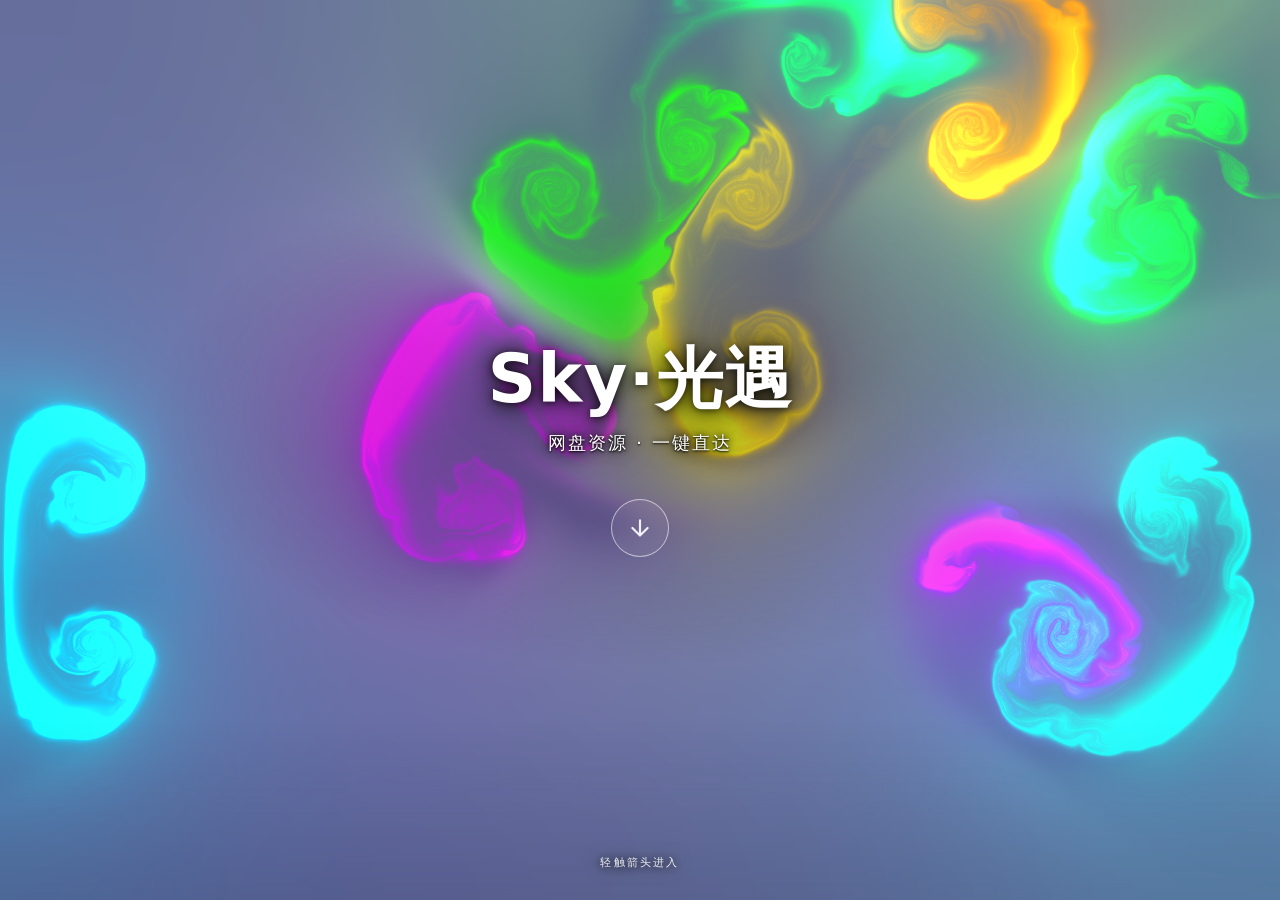
==== commit e6d5a28a: "紫罗兰版：开场流体对齐参考站——一次性全屏随机泼墨5~24团，删除扫屏动画" ====
--- a/index.html
+++ b/index.html
@@ -9,7 +9,7 @@
   <meta property="og:description" content="与光相遇 · 资源直达。">
   <title>Sky·光遇 · 网盘导航</title>
   <link rel="icon" href="favicon.svg" type="image/svg+xml">
-  <link rel="stylesheet" href="style.css?v=20261121b">
+  <link rel="stylesheet" href="style.css?v=20261121c">
 </head>
 <body>
 
@@ -81,8 +81,8 @@
     </footer>
   </section>
 
-  <script src="links.js?v=20261121b"></script>
-  <script src="fluid.js?v=20261121b"></script>
-  <script src="app.js?v=20261121b"></script>
+  <script src="links.js?v=20261121c"></script>
+  <script src="fluid.js?v=20261121c"></script>
+  <script src="app.js?v=20261121c"></script>
 </body>
 </html>
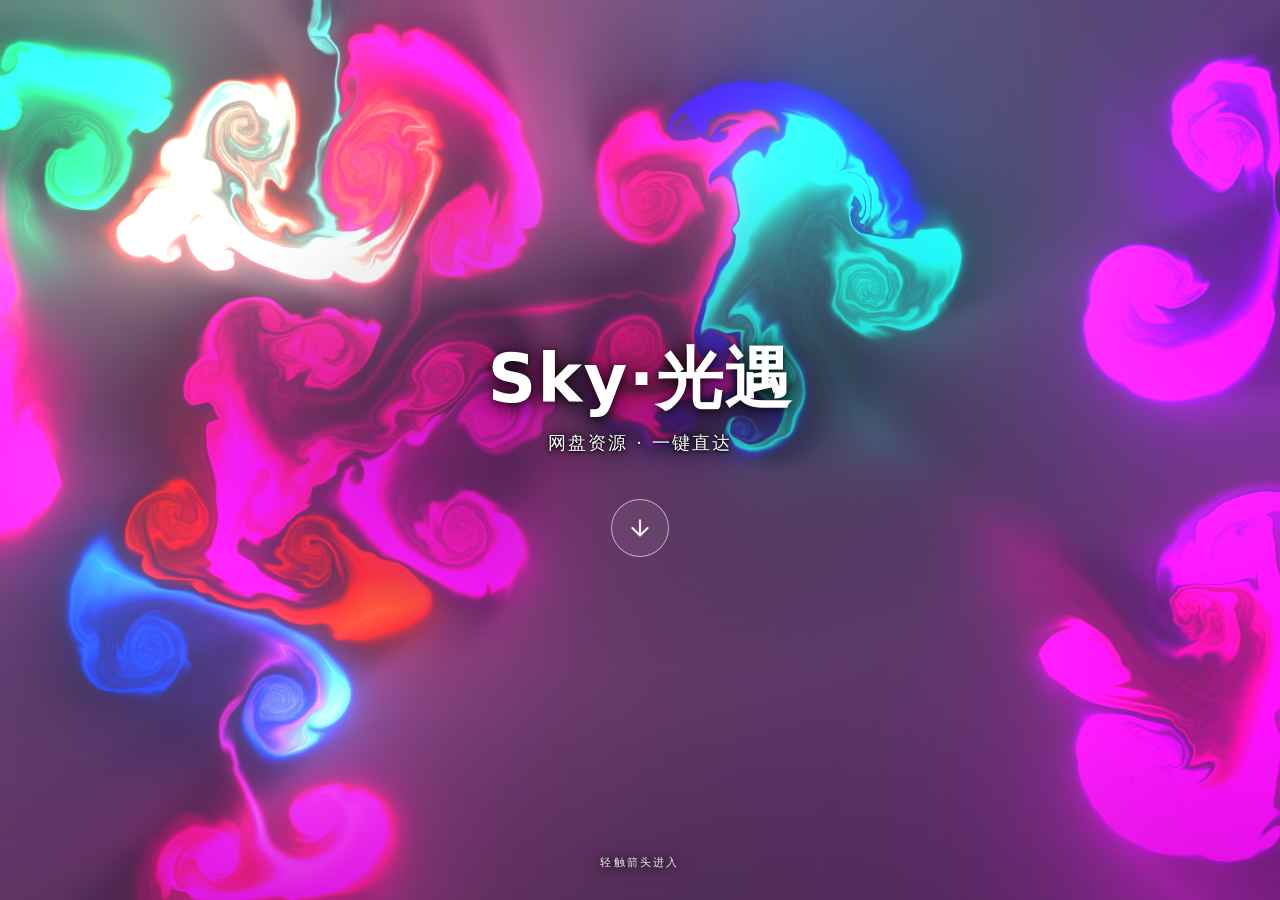
==== commit 223aac0c: "紫罗兰版：开场流体对齐参考站——一次性全屏随机泼墨5~24团，删除扫屏动画" ====
--- a/index.html
+++ b/index.html
@@ -3,7 +3,7 @@
 <head>
   <meta charset="utf-8">
   <meta name="viewport" content="width=device-width, initial-scale=1, viewport-fit=cover">
-  <meta name="theme-color" content="#454178">
+  <meta name="theme-color" content="#1a1a2e">
   <meta name="description" content="Sky·光遇：光遇资源网盘导航，一键直达。">
   <meta property="og:title" content="Sky·光遇 · 网盘导航">
   <meta property="og:description" content="与光相遇 · 资源直达。">
